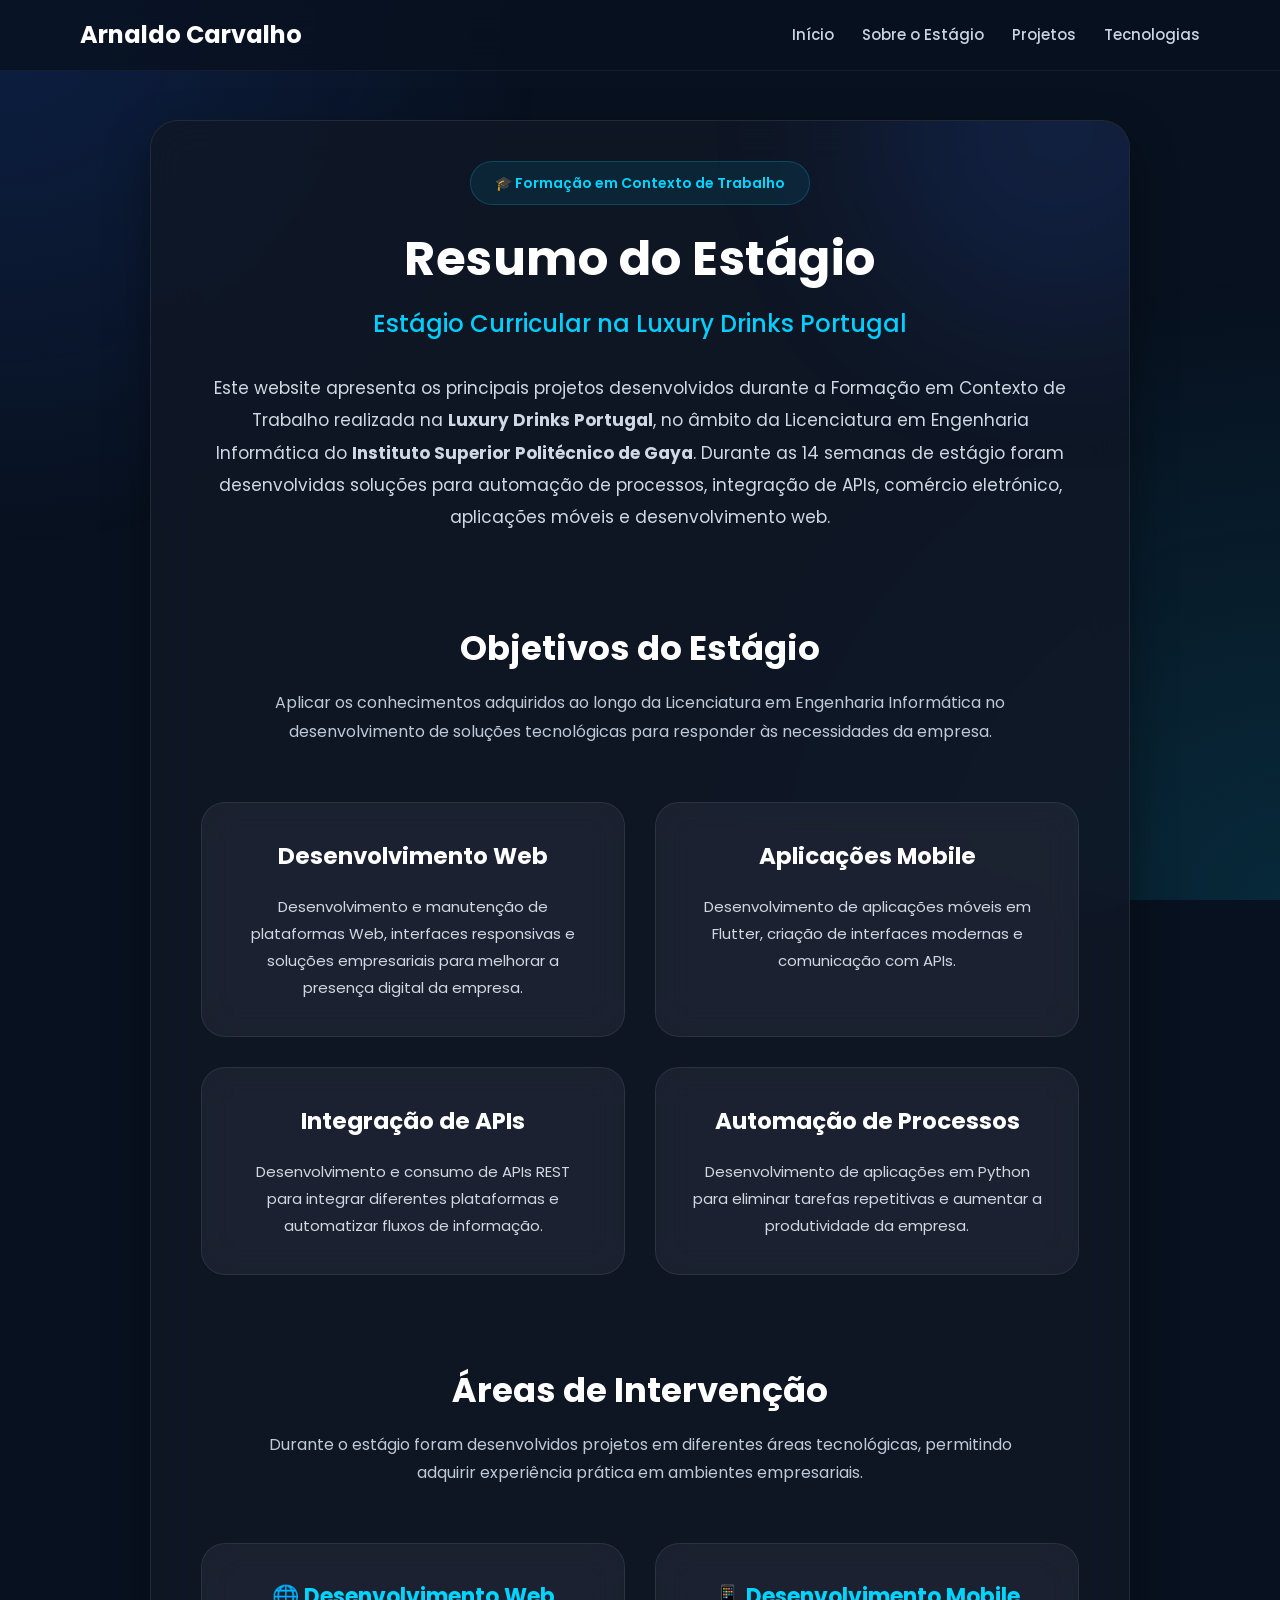
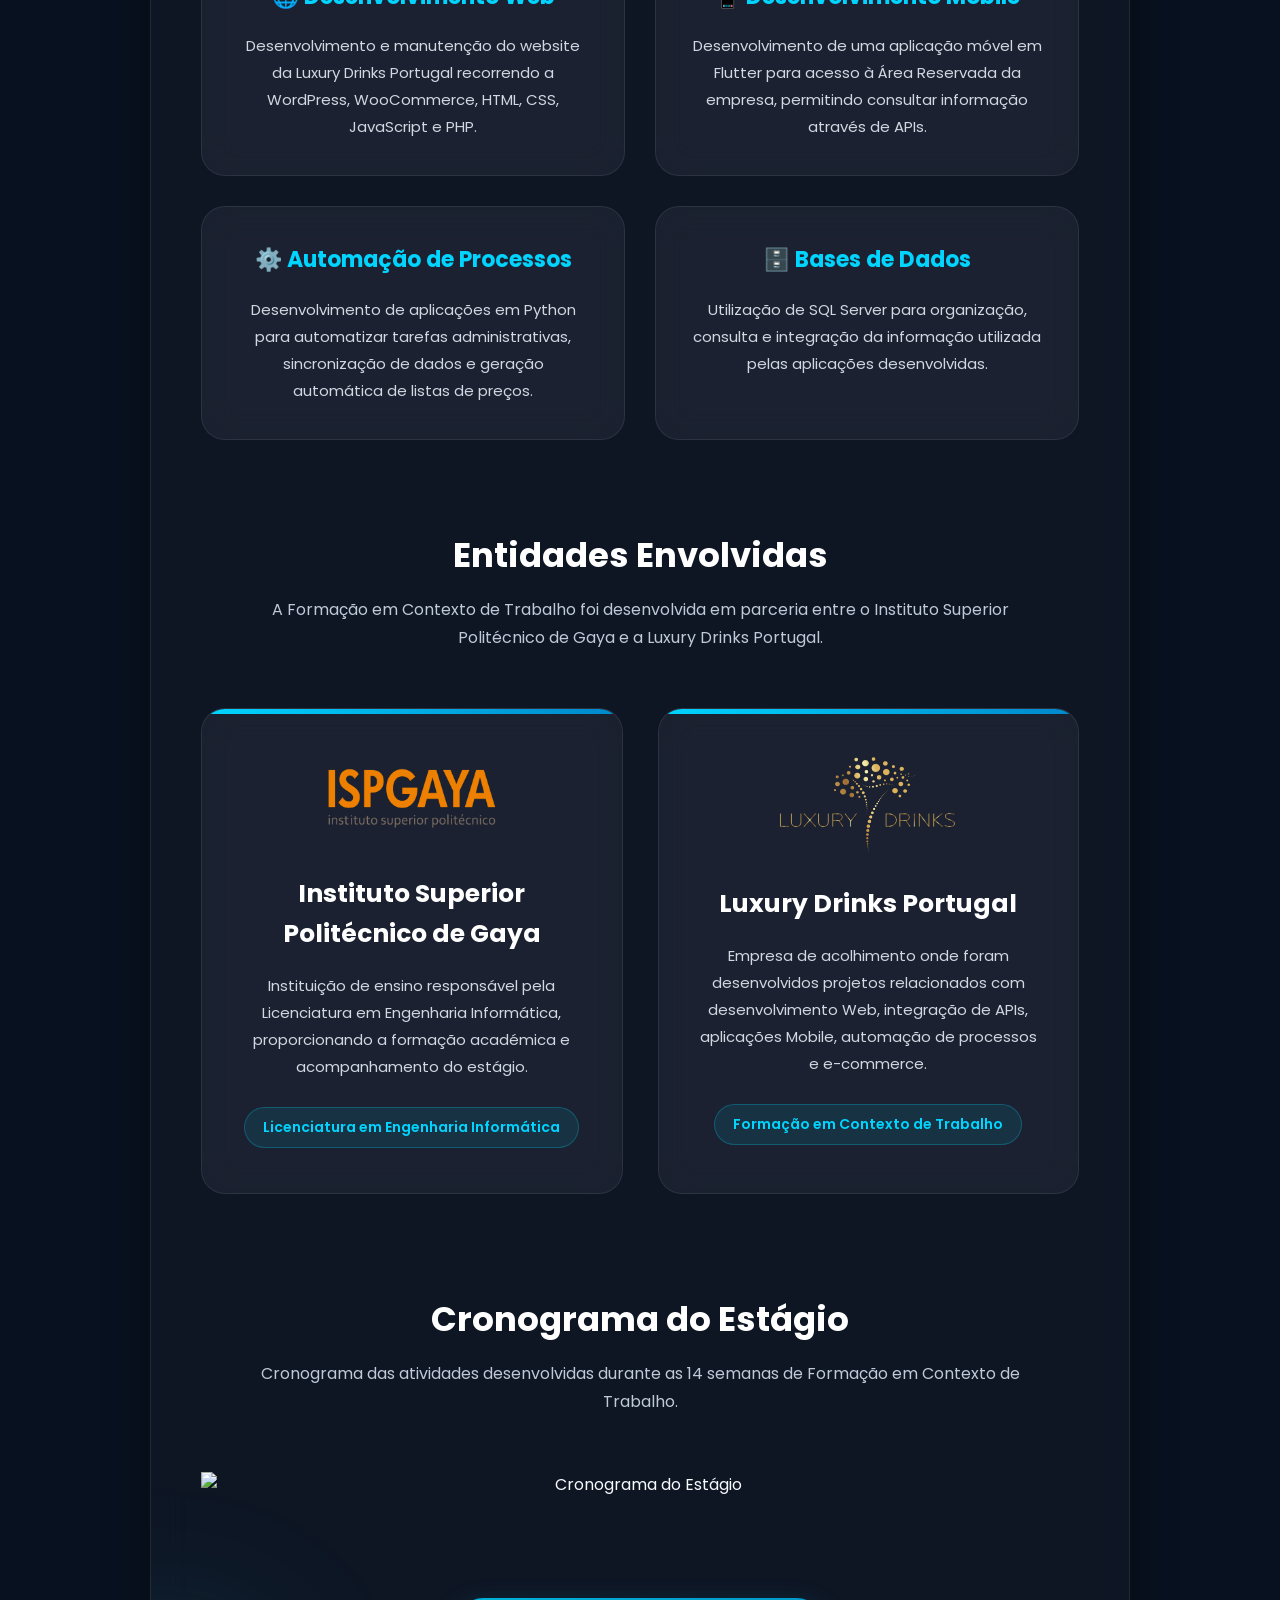
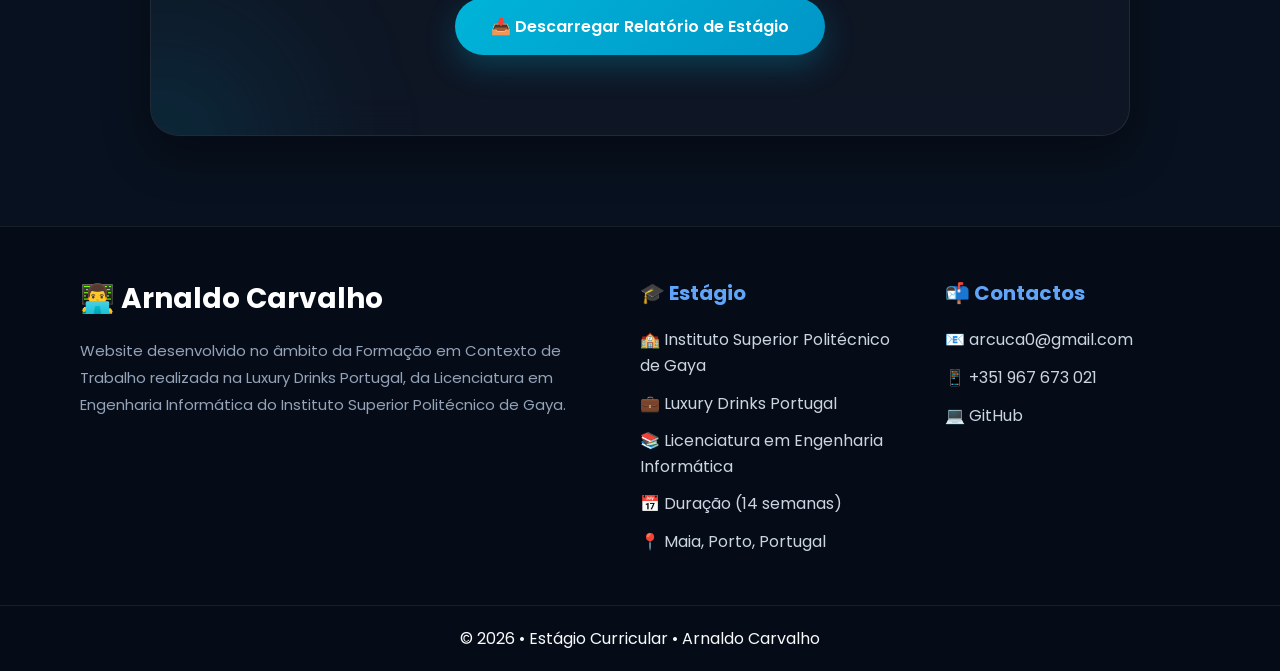
==== about.html @ c91c0b7c "Initial commit" ====
<!DOCTYPE html>
<html lang="pt-PT">
<head>
    <meta charset="UTF-8">
    <meta name="viewport" content="width=device-width, initial-scale=1.0">
    <title>Sobre o Estágio | Arnaldo Carvalho</title>
    <link rel="stylesheet" href="css/style.css">
    <link rel="stylesheet" href="css/about.css">
    <link rel="preconnect" href="https://fonts.googleapis.com">
    <link rel="preconnect" href="https://fonts.gstatic.com" crossorigin>
    <link href="https://fonts.googleapis.com/css2?family=Poppins:wght@300;400;500;600;700;800&display=swap"rel="stylesheet">
</head>

<body>

    <!--================ HEADER ================-->

    <header>
        <nav>
            <div class="logo">
                <h2>Arnaldo Carvalho</h2>
            </div>
            <ul>
                <li><a href="index.html">Início</a></li>
                <li><a href="about.html">Sobre o Estágio</a></li>
                <li><a href="projects.html">Projetos</a></li>
                <li><a href="technologias.html">Tecnologias</a></li>
            </ul>
        </nav>
    </header>

    <!--================ ABOUT ================-->

    <main class="hero">
        <div class="hero-card">

            <!-- HERO -->

            <section class="about-hero">
                <span class="about-tag"> 🎓 Formação em Contexto de Trabalho</span>
                <h1>Resumo do Estágio</h1>
                <h2>Estágio Curricular na Luxury Drinks Portugal</h2>
                <p class="about-description">
                    Este website apresenta os principais projetos desenvolvidos durante a
                    Formação em Contexto de Trabalho realizada na
                    <strong>Luxury Drinks Portugal</strong>,
                    no âmbito da Licenciatura em Engenharia Informática do
                    <strong>Instituto Superior Politécnico de Gaya</strong>.
                    Durante as 14 semanas de estágio foram desenvolvidas soluções para
                    automação de processos, integração de APIs,
                    comércio eletrónico, aplicações móveis
                    e desenvolvimento web.
                </p>
            </section>
            
            <!--================ OBJETIVOS ================-->

            <section class="about-section">
                <div class="section-title">
                    <h2>Objetivos do Estágio</h2>
                    <p>
                        Aplicar os conhecimentos adquiridos ao longo da Licenciatura
                        em Engenharia Informática no desenvolvimento de soluções
                        tecnológicas para responder às necessidades da empresa.
                    </p>
                </div>
                <div class="objectives-grid">
                    <div class="objective-card card">
                        <h3>Desenvolvimento Web</h3>
                        <p>
                            Desenvolvimento e manutenção de plataformas Web,
                            interfaces responsivas e soluções empresariais para
                            melhorar a presença digital da empresa.
                        </p>
                    </div>
                    <div class="objective-card card">
                        <h3>Aplicações Mobile</h3>
                        <p>
                            Desenvolvimento de aplicações móveis em Flutter,
                            criação de interfaces modernas e comunicação com APIs.
                        </p>
                    </div>
                    <div class="objective-card card">
                        <h3>Integração de APIs</h3>
                        <p>
                            Desenvolvimento e consumo de APIs REST para integrar
                            diferentes plataformas e automatizar fluxos de informação.
                        </p>
                    </div>
                    <div class="objective-card card">
                        <h3>Automação de Processos</h3>
                        <p>
                            Desenvolvimento de aplicações em Python para eliminar
                            tarefas repetitivas e aumentar a produtividade da empresa.
                        </p>
                    </div>
                </div>
            </section>

            <!--================ ÁREAS DESENVOLVIDAS ================-->

            <section class="about-section">
                <div class="section-title">
                    <h2>Áreas de Intervenção</h2>
                    <p>
                        Durante o estágio foram desenvolvidos projetos em diferentes
                        áreas tecnológicas, permitindo adquirir experiência prática
                        em ambientes empresariais.
                    </p>
                </div>
                <div class="areas-grid">
                    <div class="area-card card">
                        <h3>🌐 Desenvolvimento Web</h3>
                        <p>
                            Desenvolvimento e manutenção do website da
                            Luxury Drinks Portugal recorrendo a WordPress,
                            WooCommerce, HTML, CSS, JavaScript e PHP.
                        </p>
                    </div>
                    <div class="area-card card">
                        <h3>📱 Desenvolvimento Mobile</h3>
                        <p>
                            Desenvolvimento de uma aplicação móvel em Flutter
                            para acesso à Área Reservada da empresa,
                            permitindo consultar informação através de APIs.
                        </p>
                    </div>
                    <div class="area-card card">
                        <h3>⚙️ Automação de Processos</h3>
                        <p>
                            Desenvolvimento de aplicações em Python para
                            automatizar tarefas administrativas,
                            sincronização de dados e geração automática
                            de listas de preços.
                        </p>
                    </div>
                    <div class="area-card card">
                        <h3>🗄️ Bases de Dados</h3>
                        <p>
                            Utilização de SQL Server para organização,
                            consulta e integração da informação utilizada
                            pelas aplicações desenvolvidas.
                        </p>
                    </div>
                </div>
            </section>

            <!--================ EMPRESAS ================-->

            <section class="about-section">
                <div class="section-title">
                    <h2>Entidades Envolvidas</h2>
                    <p>
                        A Formação em Contexto de Trabalho foi desenvolvida em
                        parceria entre o Instituto Superior Politécnico de Gaya
                        e a Luxury Drinks Portugal.
                    </p>
                </div>
                <div class="companies-grid">

                    <!-- ISPGAYA -->

                    <div class="company-card card">
                        <a href="https://www.ispgaya.pt/" target="_blank">
                            <img src="assets/ispgaya.png"alt="ISPGAYA">
                            <h3>Instituto Superior Politécnico de Gaya</h3>
                            <p>
                                Instituição de ensino responsável pela
                                Licenciatura em Engenharia Informática,
                                proporcionando a formação académica e
                                acompanhamento do estágio.
                            </p>
                            <span>Licenciatura em Engenharia Informática</span>
                        </a>
                    </div>

                    <!-- LUXURY DRINKS -->

                    <div class="company-card luxury card">
                        <a href="https://www.luxury-drinks.com/" target="_blank">
                            <img src="assets/luxurydrinks.png" alt="Luxury Drinks">
                            <h3>Luxury Drinks Portugal</h3>
                            <p>
                                Empresa de acolhimento onde foram desenvolvidos
                                projetos relacionados com desenvolvimento Web,
                                integração de APIs, aplicações Mobile,
                                automação de processos e e-commerce.
                            </p>
                            <span> Formação em Contexto de Trabalho </span>
                        </a>
                    </div>
                </div>
            </section>

            <!--================ CRONOGRAMA ================-->

            <section class="about-section schedule-section">
                <div class="section-title">
                    <h2>Cronograma do Estágio</h2>
                    <p>
                        Cronograma das atividades desenvolvidas durante as
                        14 semanas de Formação em Contexto de Trabalho.
                    </p>
                </div>
                <div class="schedule-image">
                    <img src="assets/images/cronograma.png"alt="Cronograma do Estágio">
                </div>
            </section>

            <!--================ RELATÓRIO ================-->

            <section class="about-section download-section">
                <div class="">
                    <a href="assets/docs/Relatorio_Estagio_Arnaldo_Carvalho.pdf" download class="download-btn"> 📥 Descarregar Relatório de Estágio</a>
                </div>
            </section>
        </div>
    </main>

    <!--================ FOOTER ================-->

    <footer>
        <div class="footer-container">
            <div class="footer-main">
                <h2>👨‍💻 Arnaldo Carvalho</h2>
                <p>
                    Website desenvolvido no âmbito da Formação em Contexto de Trabalho
                    realizada na Luxury Drinks Portugal, da
                    Licenciatura em Engenharia Informática 
                    do Instituto Superior Politécnico de Gaya.
                </p>
            </div>

            <div class="footer-section">
                <h3>🎓 Estágio</h3>
                <ul>
                    <li>🏫 Instituto Superior Politécnico de Gaya</li>
                    <li>💼 Luxury Drinks Portugal</li>
                    <li>📚 Licenciatura em Engenharia Informática</li>
                    <li>📅 Duração (14 semanas)</li>
                    <li>📍 Maia, Porto, Portugal</li>
                </ul>
            </div>

            <div class="footer-section">
                <h3>📬 Contactos</h3>
                <ul>
                    <li>
                        <a href="mailto:arcuca0@gmail.com">
                            📧 arcuca0@gmail.com
                        </a>
                    </li>
                    <li>
                        <a href="tel:+351967673021">
                            📱 +351 967 673 021
                        </a>
                    </li>
                    <li>                        
                        <a href="https://github.com/ArnaldoCarvalho" target="_blank">
                            💻 GitHub
                        </a>
                    </li>
                </ul>
            </div>

        </div>

        <div class="footer-bottom">
            © 2026 • Estágio Curricular • Arnaldo Carvalho
        </div>

    </footer>

</body>

</html>
---- css/style.css ----
/*============= GOOGLE FONT =============*/

@import url('https://fonts.googleapis.com/css2?family=Poppins:wght@300;400;500;600;700;800&display=swap');

/*============= RESET =============*/

* {
    margin: 0;
    padding: 0;
    box-sizing: border-box;
}

html {
    scroll-behavior: smooth;
}

body {
    font-family: 'Poppins', sans-serif;
    background: #08111F;
    color: #F8FAFC;
    overflow-x: hidden;
    line-height: 1.6;
}

img {
    display: block;
    max-width: 100%;
}

a {
    text-decoration: none;
    color: inherit;
}

ul {
    list-style: none;
}

/*============= VARIÁVEIS =============*/

:root {
    --primary: #2563EB;
    --primary-light: #3B82F6;
    --background: #08111F;
    --secondary: #111827;
    --text: #F8FAFC;
    --text-light: #CBD5E1;
    --text-gray: #94A3B8;
    --border: rgba(255, 255, 255, .08);
    --shadow: 0 18px 45px rgba(0, 0, 0, .35);
    --radius: 22px;
    --transition: .35s;
}

/*============= SCROLLBAR =============*/

::-webkit-scrollbar {
    width: 10px;
}

::-webkit-scrollbar-track {
    background: #08111F;
}

::-webkit-scrollbar-thumb {
    background: #2563EB;
    border-radius: 20px;
}

::-webkit-scrollbar-thumb:hover {
    background: #3B82F6;
}

/*============= BACKGROUND EFFECT =============*/

body::before {
    content: "";
    position: fixed;
    inset: 0;
    z-index: -1;
    background:
        radial-gradient(circle at top left,
            rgba(37, 99, 235, .18),
            transparent 35%),
        radial-gradient(circle at bottom right,
            rgba(6, 182, 212, .15),
            transparent 40%);
}

/*============= NAVBAR =============*/

header {
    position: fixed;
    top: 0;
    left: 0;
    width: 100%;
    z-index: 999;
    backdrop-filter: blur(18px);
    background: rgba(8, 17, 31, .78);
    border-bottom: 1px solid rgba(255, 255, 255, .05);
}

nav {
    max-width: 1200px;
    margin: auto;
    padding: 16px 40px;
    display: flex;
    justify-content: space-between;
    align-items: center;
}

.logo h2 {
    font-size: 24px;
    color: white;
    font-weight: 700;
}

nav ul {
    display: flex;
    gap: 28px;
}

nav ul li a {
    position: relative;
    color: #CBD5E1;
    font-size: 15px;
    font-weight: 500;
    transition: var(--transition);
}

nav ul li a:hover {
    color: white;
}

nav ul li a::after {
    content: "";
    position: absolute;
    left: 0;
    bottom: -7px;
    width: 0;
    height: 2px;
    background: #3B82F6;
    transition: var(--transition);
}

nav ul li a:hover::after {
    width: 100%;
}

/*============= HERO =============*/

.hero {
    min-height: 100vh;
    display: flex;
    justify-content: center;
    align-items: center;
    padding: 120px 20px 30px;
}

.hero-card {
    width: 100%;
    max-width: 980px;
    background: rgba(17, 24, 39, .82);
    backdrop-filter: blur(20px);
    border: 1px solid rgba(255, 255, 255, .08);
    border-radius: 28px;
    padding: 40px 50px;
    text-align: center;
    position: relative;
    overflow: hidden;
    box-shadow: var(--shadow);
}

/*============= BACKGROUND EFFECTS =============*/

.hero-card::before {
    content: "";
    position: absolute;
    width: 380px;
    height: 380px;
    background: rgba(37, 99, 235, .14);
    border-radius: 50%;
    top: -180px;
    right: -120px;
    filter: blur(80px);
}

.hero-card::after {
    content: "";
    position: absolute;
    width: 260px;
    height: 260px;
    background: rgba(6, 182, 212, .12);
    border-radius: 50%;
    bottom: -140px;
    left: -120px;
    filter: blur(70px);
}

.hero-card>* {
    position: relative;
    z-index: 2;
}

/*============= HERO TAG =============*/

.hero-tag {
    display: inline-block;
    padding: 9px 18px;
    background: rgba(37, 99, 235, .15);
    border: 1px solid rgba(37, 99, 235, .35);
    border-radius: 50px;
    color: #60A5FA;
    font-size: 13px;
    font-weight: 600;
    margin-bottom: 20px;
}

/*============= TITLES =============*/

.hero-card h1 {
    font-size: 44px;
    font-weight: 800;
    color: #FFF;
    margin-bottom: 8px;
    line-height: 1.2;
}

.hero-card h2 {
    font-size: 21px;
    font-weight: 400;
    color: var(--text-light);
    line-height: 1.5;
    margin-bottom: 25px;
}

/*============= DESCRIPTION =============*/

.hero-description {
    max-width: 680px;
    margin: auto;
    color: var(--text-gray);
    font-size: 15px;
    line-height: 1.8;
    margin-bottom: 35px;
}

/*============= INSTITUTION GRID =============*/

.institution-grid {
    display: grid;
    grid-template-columns: repeat(2, 1fr);
    gap: 22px;
    margin-bottom: 30px;
}

/*============= INSTITUTION CARD =============*/

.institution-card {
    display: block;
    text-decoration: none;
    color: white;
    background: rgba(255, 255, 255, .03);
    border: 1px solid rgba(255, 255, 255, .08);
    border-radius: 20px;
    padding: 25px;
    transition: all .35s ease;
    position: relative;
    overflow: hidden;
}

.institution-card::before {
    content: "";
    position: absolute;
    left: 0;
    top: 0;
    width: 100%;
    height: 4px;
    background: linear-gradient(90deg, #2563EB, #38BDF8);
    transform: scaleX(0);
    transform-origin: left;
    transition: .35s;
}

.institution-card:hover {
    transform: translateY(-6px);
    border-color: #2563EB;
    background: rgba(37, 99, 235, .08);
    box-shadow: 0 15px 35px rgba(0, 0, 0, .25);
}

.institution-card:hover::before {
    transform: scaleX(1);
}

/*============= LOGOS =============*/

.institution-card img {
    width: 105px;
    height: 65px;
    object-fit: contain;
    margin: auto;
    margin-bottom: 15px;
    transition: .35s;
}

.institution-card:hover img {
    transform: scale(1.08);
}


/*============= TEXT =============*/

.institution-card h3 {
    font-size: 20px;
    margin-bottom: 10px;
    color: white;
}

.institution-card p {
    color: #CBD5E1;
    font-size: 14px;
    line-height: 1.6;
    margin-bottom: 14px;
}

.institution-card span {
    display: inline-block;
    padding: 8px 14px;
    background: rgba(37, 99, 235, .15);
    border-radius: 30px;
    color: #60A5FA;
    font-size: 13px;
    font-weight: 600;
}

/*============= AUTHOR =============*/

.author {
    margin: 28px 0;
}

.author h3 {
    font-size: 22px;
    color: white;
    margin-bottom: 6px;
}

.author p {
    color: #94A3B8;
    font-size: 14px;
}

/*============= BUTTONS =============*/

.buttons {
    display: flex;
    justify-content: center;
    align-items: center;
    gap: 18px;
    margin-top: 10px;
}

.btn {
    display: inline-flex;
    align-items: center;
    justify-content: center;
    padding: 14px 32px;
    background: linear-gradient(135deg, #2563EB, #3B82F6);
    border-radius: 50px;
    color: white;
    font-size: 15px;
    font-weight: 600;
    transition: .35s;
    box-shadow: 0 12px 30px rgba(37, 99, 235, .30);
}

.btn:hover {
    transform: translateY(-3px);
    box-shadow: 0 18px 40px rgba(37, 99, 235, .45);
}

/*============= FOOTER =============*/

footer{
    margin-top:60px;
    background:#050C17;
    border-top:1px solid rgba(255,255,255,.08);
}

/*============= FOOTER CONTAINER =============*/

.footer-container{
    max-width:1200px;
    margin:auto;
    padding:50px 40px;
    display:grid;
    grid-template-columns:2fr 1fr 1fr;
    gap:50px;
}

/*============= FOOTER MAIN =============*/

.footer-main h2{
    color:white;
    font-size:28px;
    margin-bottom:15px;
}

.footer-main p{
    color:#94A3B8;
    line-height:1.8;
    font-size:15px;
    margin-bottom:5px;
}

/*============= FOOTER SECTIONS =============*/

.footer-section h3{
    color:#60A5FA;
    font-size:20px;
    margin-bottom:18px;
}

.footer-section ul{
    display:flex;
    flex-direction:column;
    gap:12px;
}

.footer-section li{
    color:#CBD5E1;
    transition:.3s;
}

.footer-section li:hover{
    color:white;
    transform:translateX(5px);
}

.footer-section a{
    color:#CBD5E1;
    transition:.3s;
}

.footer-section a:hover{
    color:#60A5FA;
}

/*============= FOOTER BOTTOM =============*/

.footer-bottom{
    border-top:1px solid rgba(255,255,255,.08);
    text-align:center;
    padding:20px;
}

.footer-bottom p{
    color:#64748B;
    font-size:14px;
    letter-spacing:.4px;
}

/*============= ANIMAÇÕES =============*/

@keyframes fadeUp{

    from{

        opacity:0;
        transform:translateY(35px);

    }

    to{

        opacity:1;
        transform:translateY(0);

    }

}

@keyframes fadeIn{

    from{

        opacity:0;

    }

    to{

        opacity:1;

    }

}

@keyframes float{

    0%{

        transform:translateY(0);

    }

    50%{

        transform:translateY(-8px);

    }

    100%{

        transform:translateY(0);

    }

}

@keyframes glow{

    0%{

        box-shadow:0 0 0 rgba(37,99,235,.25);

    }

    50%{

        box-shadow:0 0 25px rgba(37,99,235,.25);

    }

    100%{

        box-shadow:0 0 0 rgba(37,99,235,.25);

    }

}

/*============= HERO ANIMATION =============*/

.hero-card{
    animation:fadeUp .8s ease;
}

/*============= INSTITUTION CARDS =============*/

.institution-card{
    animation:fadeUp 1s ease;
}

.institution-card img{
    animation:float 6s ease-in-out infinite;
}

/*============= BUTTONS =============*/

.btn{
    animation:fadeIn 1.2s ease;
}

.btn:hover{
    animation:glow 2s infinite;
}

/*============= LINKS =============*/

a{
    transition:.3s;
}

/*============= HERO TITLE =============*/

.hero-card h1{
    letter-spacing:.5px;
}

.hero-card h2{
    font-weight:400;
}

/*============= HOVER EFFECTS =============*/

.hero-card{
    transition:.35s;
}

.hero-card:hover{
    transform:translateY(-3px);
}

.institution-card{
    cursor:pointer;
}

.logo{
    transition:.35s;
}

.logo:hover{
    transform:scale(1.03);
}

/*============= SELECTION =============*/

::selection{
    background:#2563EB;
    color:white;
}

/*============= FOCUS =============*/

button:focus,
a:focus{
    outline:none;
}

/*============= RESPONSIVE =============*/

/* ---------- Tablets ---------- */
@media (max-width: 1100px){
    .footer-container{
        grid-template-columns:2fr 1fr 1fr;
        gap:13px;
    }
}

@media (max-width: 900px){
    nav{
        padding:15px 25px;
    }

    nav ul{
        gap:18px;
    }

    .hero{
        padding:90px 20px 30px;
    }

    .hero-card{
        max-width:90%;
        padding:35px;
    }

    .hero-card h1{
        font-size:38px;
    }

    .hero-card h2{
        font-size:19px;
    }

    .institution-grid{
        grid-template-columns:1fr;
    }

    .footer-container{
        grid-template-columns:1fr;
        text-align:center;
        gap:35px;
    }
}

/* ---------- Mobile ---------- */

@media (max-width:700px){
    header{
        position:relative;
    }
    nav{
        flex-direction:column;
        gap:18px;
    }

    nav ul{
        flex-wrap:wrap;
        justify-content:center;
        gap:16px;
    }

    .hero{
        padding:40px 15px;
        min-height:auto;
    }

    .hero-card{
        padding:30px 20px;
    }

    .hero-tag{
        font-size:12px;
    }

    .hero-card h1{
        font-size:30px;
    }

    .hero-card h2{
        font-size:17px;
    }

    .hero-description{
        font-size:14px;
    }

    .institution-card{
        padding:22px;
    }

    .institution-card img{
        width:90px;
        height:60px;
    }

    .luxury-logo{
        width:150px !important;
        height:auto !important;
    }

    .buttons{
        flex-direction:column;
    }

    .btn{
        width:100%;
    }
}

/* ---------- Mobile Pequeno ---------- */

@media (max-width:480px){
    .logo h2{
        font-size:20px;
    }

    nav ul{
        font-size:14px;
    }

    .hero-card{
        border-radius:20px;        
    }

    .hero-card h1{
        font-size:26px;
    }

    .hero-card h2{
        font-size:15px;
    }

    .institution-card h3{
        font-size:18px;
    }

    .institution-card p{
        font-size:13px;
    }

    .footer-main h2{
        font-size:24px;
    }

    .footer-main p{
        font-size:14px;
    }

    .footer-section h3{
        font-size:18px;
    }

    .footer-bottom p{
        font-size:13px;
    }

}
---- css/about.css ----
/*==================================================
                    ABOUT PAGE
==================================================*/

.about-page{

    min-height:100vh;

    padding:120px 20px 80px;

    background:
    radial-gradient(circle at top,
    rgba(0,180,216,.08),
    transparent 35%),
    linear-gradient(
    180deg,
    #07111f 0%,
    #0d1726 100%);

}



.about-container{

    width:100%;

    max-width:1200px;

    margin:auto;

}





/*==================================================
                    HERO
==================================================*/

.about-hero{

    text-align:center;

    margin-bottom:80px;

}



.about-tag{

    display:inline-block;

    padding:10px 24px;

    background:rgba(0,180,216,.10);

    border:1px solid rgba(0,180,216,.25);

    border-radius:40px;

    color:#00d4ff;

    font-size:14px;

    font-weight:600;

    margin-bottom:25px;

}



.about-hero h1{

    color:#ffffff;

    font-size:48px;

    font-weight:700;

    margin-bottom:18px;

}



.about-hero h2{

    color:#00cfff;

    font-size:24px;

    font-weight:500;

    margin-bottom:30px;

    line-height:1.5;

}



.about-description{

    max-width:900px;

    margin:auto;

    color:#cfd8e3;

    font-size:17px;

    line-height:1.9;

}





/*==================================================
                SECÇÕES
==================================================*/

.about-section{

    margin-top:90px;

}



.section-title{

    text-align:center;

    margin-bottom:55px;

}



.section-title span{

    font-size:34px;

    display:block;

    margin-bottom:12px;

}



.section-title h2{

    color:#ffffff;

    font-size:34px;

    font-weight:700;

    margin-bottom:15px;

}



.section-title p{

    max-width:760px;

    margin:auto;

    color:#bfc9d8;

    font-size:16px;

    line-height:1.8;

}





/*==================================================
                CARD BASE
==================================================*/

.card{

    background:rgba(255,255,255,.05);

    backdrop-filter:blur(18px);

    border:1px solid rgba(255,255,255,.08);

    border-radius:24px;

    transition:.35s ease;

}



.card:hover{

    transform:translateY(-8px);

    border-color:#00cfff;

    box-shadow:

    0 18px 40px rgba(0,180,216,.20);

}

/*==================================================
                ESTATÍSTICAS
==================================================*/

.about-stats{

    display:grid;

    grid-template-columns:repeat(4,1fr);

    gap:25px;

    margin-bottom:90px;

}



.stat-card{

    padding:35px 20px;

    text-align:center;

}



.stat-card h3{

    font-size:42px;

    color:#00d4ff;

    font-weight:700;

    margin-bottom:10px;

}



.stat-card p{

    color:#cfd8e3;

    font-size:15px;

}





/*==================================================
                OBJETIVOS
==================================================*/

.objectives-grid{

    display:grid;

    grid-template-columns:repeat(2,1fr);

    gap:30px;

}



.objective-card{

    padding:35px;

}



.objective-icon{

    width:65px;

    height:65px;

    border-radius:50%;

    display:flex;

    align-items:center;

    justify-content:center;

    background:rgba(0,212,255,.10);

    border:1px solid rgba(0,212,255,.25);

    font-size:30px;

    margin-bottom:25px;

}



.objective-card h3{

    color:#ffffff;

    font-size:23px;

    margin-bottom:18px;

}



.objective-card p{

    color:#cfd8e3;

    line-height:1.8;

    font-size:15px;

}





/*==================================================
            ÁREAS DE INTERVENÇÃO
==================================================*/

.areas-grid{

    display:grid;

    grid-template-columns:repeat(2,1fr);

    gap:30px;

}



.area-card{

    padding:35px;

}



.area-card h3{

    color:#00d4ff;

    font-size:22px;

    margin-bottom:18px;

}



.area-card p{

    color:#cfd8e3;

    line-height:1.8;

    font-size:15px;

}



.area-card ul{

    margin-top:20px;

    padding-left:20px;

}



.area-card li{

    color:#d9e2ec;

    margin-bottom:10px;

    line-height:1.6;

}

/*==================================================
            ENTIDADES ENVOLVIDAS
==================================================*/

.companies-grid{

    display:grid;

    grid-template-columns:repeat(2,1fr);

    gap:35px;

    margin-top:20px;

}



/*==================================================
                CARD EMPRESA
==================================================*/

.company-card{

    padding:45px 35px;

    text-align:center;

    position:relative;

    overflow:hidden;

}



.company-card::before{

    content:"";

    position:absolute;

    top:0;

    left:0;

    width:100%;

    height:5px;

    background:linear-gradient(
        90deg,
        #00d4ff,
        #0088cc
    );

}



.company-card:hover{

    transform:translateY(-10px);

}





/*==================================================
                    LOGOS
==================================================*/

.company-card img{

    width:170px;

    height:90px;

    object-fit:contain;

    margin:0 auto 30px;

    transition:.35s;

}



/* Logo Luxury maior */

.company-card.luxury img{

    width:230px;

    height:100px;

}



.company-card:hover img{

    transform:scale(1.06);

}





/*==================================================
                TEXTO
==================================================*/

.company-card h3{

    color:#ffffff;

    font-size:25px;

    margin-bottom:18px;

}



.company-card p{

    color:#cfd8e3;

    line-height:1.8;

    font-size:15px;

    margin-bottom:22px;

}



.company-card span{

    display:inline-block;

    padding:8px 18px;

    border-radius:30px;

    background:rgba(0,212,255,.10);

    border:1px solid rgba(0,212,255,.25);

    color:#00d4ff;

    font-size:14px;

    font-weight:600;

    margin-top:5px;

}





/*==================================================
                BOTÃO
==================================================*/

.company-btn{

    display:inline-block;

    margin-top:30px;

    padding:14px 30px;

    border-radius:40px;

    background:#00b4d8;

    color:#ffffff;

    text-decoration:none;

    font-weight:600;

    transition:.35s;

}



.company-btn:hover{

    background:#00d4ff;

    transform:translateY(-3px);

    box-shadow:

    0 12px 30px rgba(0,212,255,.25);

}





/*==================================================
            DIVISOR
==================================================*/

.section-divider{

    width:120px;

    height:4px;

    margin:70px auto;

    border-radius:30px;

    background:linear-gradient(
        90deg,
        #00d4ff,
        #0088cc
    );

}
/*==================================================
                CRONOGRAMA
==================================================*/

.schedule-section{

    margin-top:100px;

}



.schedule-grid{

    display:grid;

    grid-template-columns:repeat(2,1fr);

    gap:35px;

}



/*==================================================
            CARD CRONOGRAMA
==================================================*/

.schedule-card{

    position:relative;

    padding:35px;

    overflow:hidden;

}



.schedule-card::before{

    content:"";

    position:absolute;

    left:0;

    top:0;

    width:6px;

    height:100%;

    background:linear-gradient(
        180deg,
        #00d4ff,
        #0088cc
    );

}



.schedule-card:hover{

    transform:translateY(-8px);

}





/*==================================================
            NÚMERO DA ETAPA
==================================================*/

.schedule-number{

    width:60px;

    height:60px;

    border-radius:50%;

    background:linear-gradient(
        135deg,
        #00d4ff,
        #0096c7
    );

    color:#ffffff;

    display:flex;

    justify-content:center;

    align-items:center;

    font-size:24px;

    font-weight:700;

    margin-bottom:22px;

}





/*==================================================
                TÍTULOS
==================================================*/

.schedule-card h3{

    color:#ffffff;

    font-size:24px;

    margin-bottom:10px;

}



.schedule-period{

    color:#00d4ff;

    font-size:15px;

    font-weight:600;

    margin-bottom:22px;

}





/*==================================================
                LISTA
==================================================*/

.schedule-card ul{

    list-style:none;

    padding:0;

    margin:0;

}



.schedule-card li{

    position:relative;

    padding:12px 0 12px 28px;

    color:#d7e2ec;

    line-height:1.6;

    border-bottom:1px solid rgba(255,255,255,.06);

}



.schedule-card li:last-child{

    border:none;

}



.schedule-card li::before{

    content:"✓";

    position:absolute;

    left:0;

    top:12px;

    color:#00d4ff;

    font-weight:700;

}





/*==================================================
            LINHA DECORATIVA
==================================================*/

.schedule-grid::after{

    content:"";

    grid-column:1/-1;

    width:160px;

    height:4px;

    margin:15px auto 0;

    border-radius:50px;

    background:linear-gradient(
        90deg,
        #00d4ff,
        #0088cc
    );

}

/*==================================================
                DOWNLOAD
==================================================*/

.download-section{

    margin-top:100px;

    margin-bottom:40px;

}



.download-card{

    padding:60px 50px;

    text-align:center;

    position:relative;

    overflow:hidden;

}



.download-card::before{

    content:"";

    position:absolute;

    top:0;

    left:0;

    width:100%;

    height:5px;

    background:linear-gradient(
        90deg,
        #00d4ff,
        #0088cc
    );

}



.download-card h2{

    color:#ffffff;

    font-size:34px;

    margin-bottom:20px;

}



.download-card p{

    max-width:760px;

    margin:0 auto 35px;

    color:#cfd8e3;

    line-height:1.9;

    font-size:16px;

}





/*==================================================
            BOTÃO DOWNLOAD
==================================================*/

.download-btn{

    display:inline-flex;

    align-items:center;

    justify-content:center;

    gap:12px;

    padding:16px 36px;

    border-radius:50px;

    background:linear-gradient(
        135deg,
        #00b4d8,
        #0096c7
    );

    color:#ffffff;

    text-decoration:none;

    font-size:16px;

    font-weight:600;

    transition:.35s;

    box-shadow:
    0 12px 30px rgba(0,180,216,.25);

}



.download-btn:hover{

    transform:translateY(-5px);

    background:linear-gradient(
        135deg,
        #00d4ff,
        #00b4d8
    );

    box-shadow:
    0 18px 40px rgba(0,212,255,.30);

}





/*==================================================
                ANIMAÇÕES
==================================================*/

.fade-up{

    animation:fadeUp .8s ease both;

}



@keyframes fadeUp{

    from{

        opacity:0;

        transform:translateY(40px);

    }

    to{

        opacity:1;

        transform:translateY(0);

    }

}





/*==================================================
                UTILITÁRIOS
==================================================*/

img{

    max-width:100%;

    display:block;

}



a{

    transition:.3s ease;

}



html{

    scroll-behavior:smooth;

}





/*==================================================
            SELEÇÃO DE TEXTO
==================================================*/

::selection{

    background:#00d4ff;

    color:#ffffff;

}





/*==================================================
                SCROLLBAR
==================================================*/

::-webkit-scrollbar{

    width:10px;

}



::-webkit-scrollbar-track{

    background:#08111f;

}



::-webkit-scrollbar-thumb{

    background:#00b4d8;

    border-radius:20px;

}



::-webkit-scrollbar-thumb:hover{

    background:#00d4ff;

}

/*==================================================
                RESPONSIVO
==================================================*/

@media(max-width:1100px){

    .about-container{

        max-width:95%;

    }

    .about-hero h1{

        font-size:42px;

    }

    .about-hero h2{

        font-size:22px;

    }

    .about-stats{

        grid-template-columns:repeat(2,1fr);

    }

    .objectives-grid{

        grid-template-columns:1fr;

    }

    .areas-grid{

        grid-template-columns:1fr;

    }

    .companies-grid{

        grid-template-columns:1fr;

    }

    .schedule-grid{

        grid-template-columns:1fr;

    }

}



@media(max-width:768px){

    .about-page{

        padding:100px 20px 60px;

    }

    .about-hero{

        margin-bottom:60px;

    }

    .about-tag{

        font-size:13px;

        padding:8px 18px;

    }

    .about-hero h1{

        font-size:34px;

        line-height:1.2;

    }

    .about-hero h2{

        font-size:20px;

    }

    .about-description{

        font-size:15px;

        line-height:1.8;

    }

    .section-title h2{

        font-size:28px;

    }

    .section-title p{

        font-size:15px;

    }

    .about-stats{

        gap:20px;

    }

    .stat-card{

        padding:28px 20px;

    }

    .stat-card h3{

        font-size:34px;

    }

    .objective-card,
    .area-card,
    .company-card,
    .schedule-card,
    .download-card{

        padding:28px;

    }

    .company-card img{

        width:150px;

    }

    .company-card.luxury img{

        width:200px;

    }

    .download-card h2{

        font-size:28px;

    }

}



@media(max-width:560px){

    .about-page{

        padding:90px 15px 50px;

    }

    .about-hero h1{

        font-size:30px;

    }

    .about-hero h2{

        font-size:18px;

    }

    .about-description{

        font-size:14px;

    }

    .about-stats{

        grid-template-columns:1fr;

    }

    .section-title h2{

        font-size:24px;

    }

    .section-title span{

        font-size:28px;

    }

    .company-card img{

        width:120px;

    }

    .company-card.luxury img{

        width:170px;

    }

    .schedule-number{

        width:50px;

        height:50px;

        font-size:20px;

    }

    .download-btn{

        width:100%;

    }

}



@media(max-width:400px){

    .about-hero h1{

        font-size:26px;

    }

    .about-hero h2{

        font-size:17px;

    }

    .stat-card h3{

        font-size:30px;

    }

    .objective-icon{

        width:55px;

        height:55px;

        font-size:24px;

    }

    .objective-card h3,
    .area-card h3,
    .company-card h3,
    .schedule-card h3{

        font-size:20px;

    }

    .download-card{

        padding:35px 22px;

    }

    .download-card h2{

        font-size:24px;

    }

    .download-btn{

        padding:14px 20px;

        font-size:15px;

    }

}
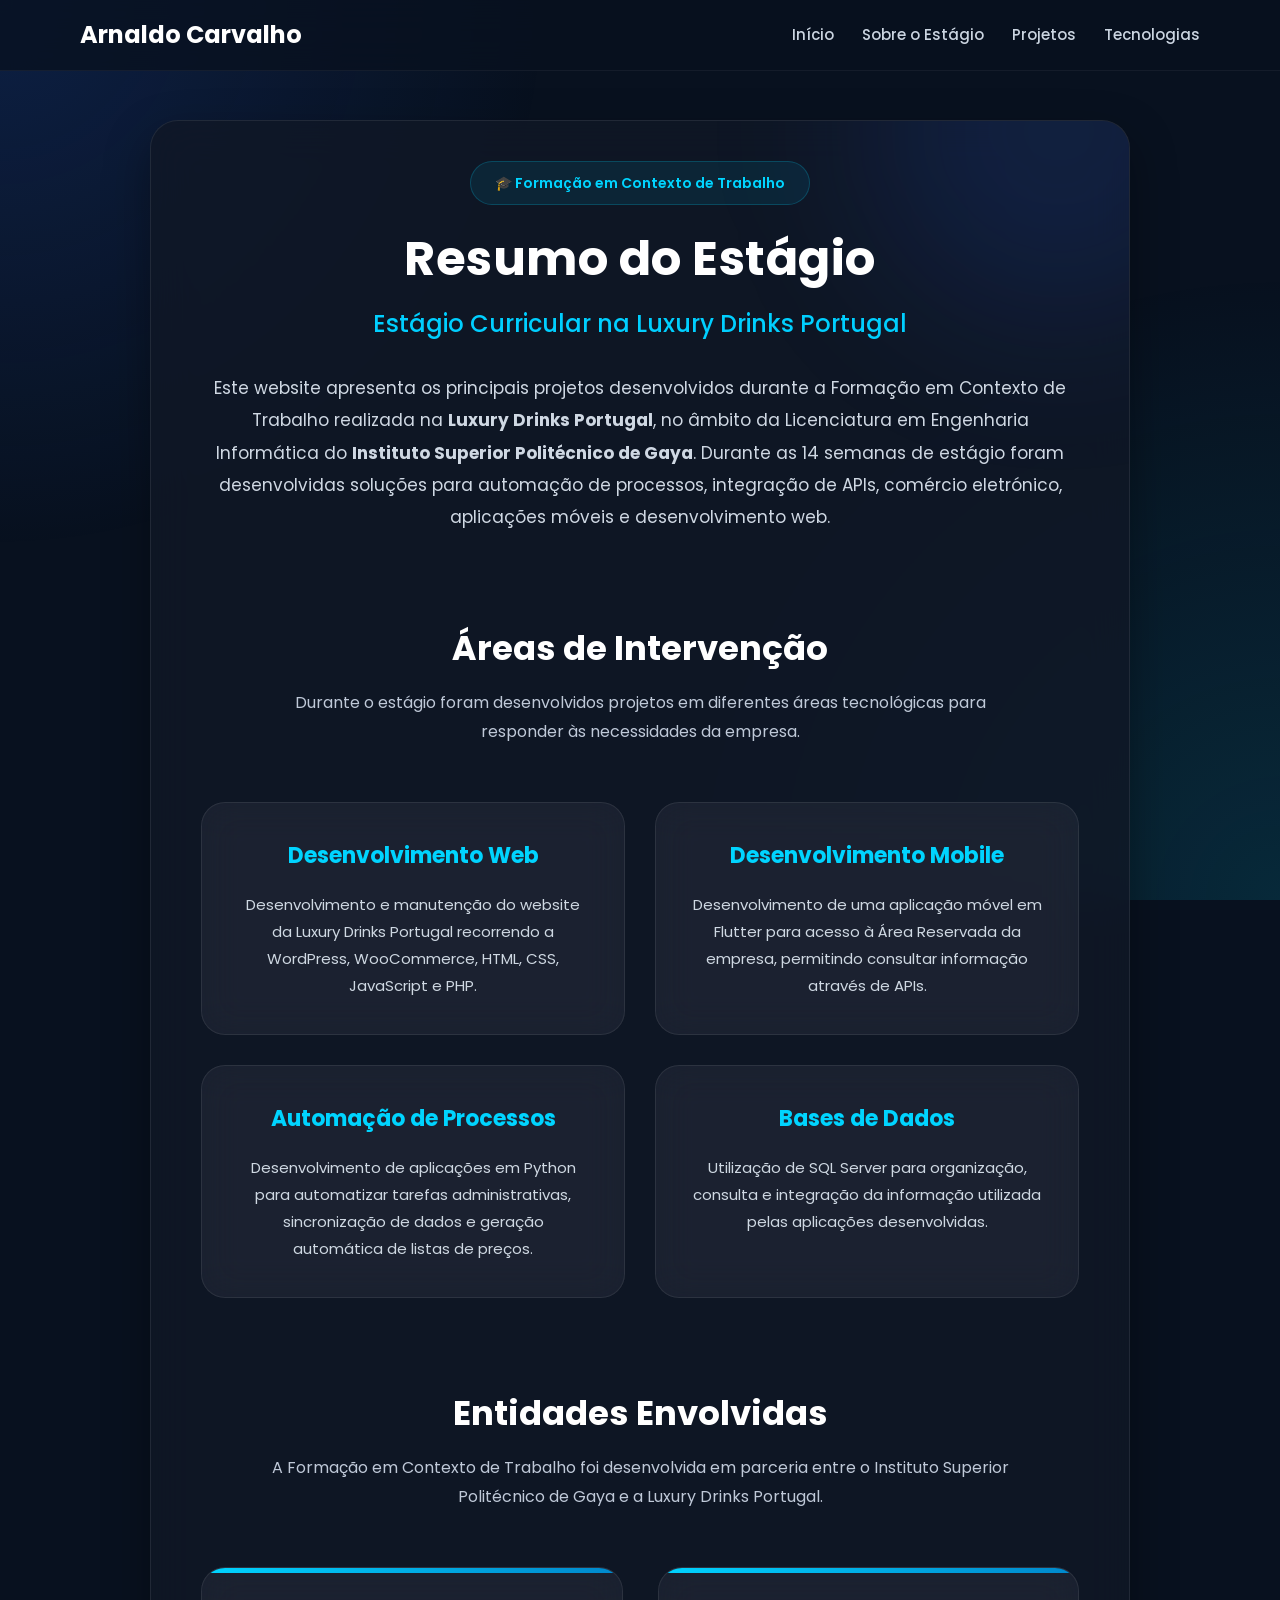
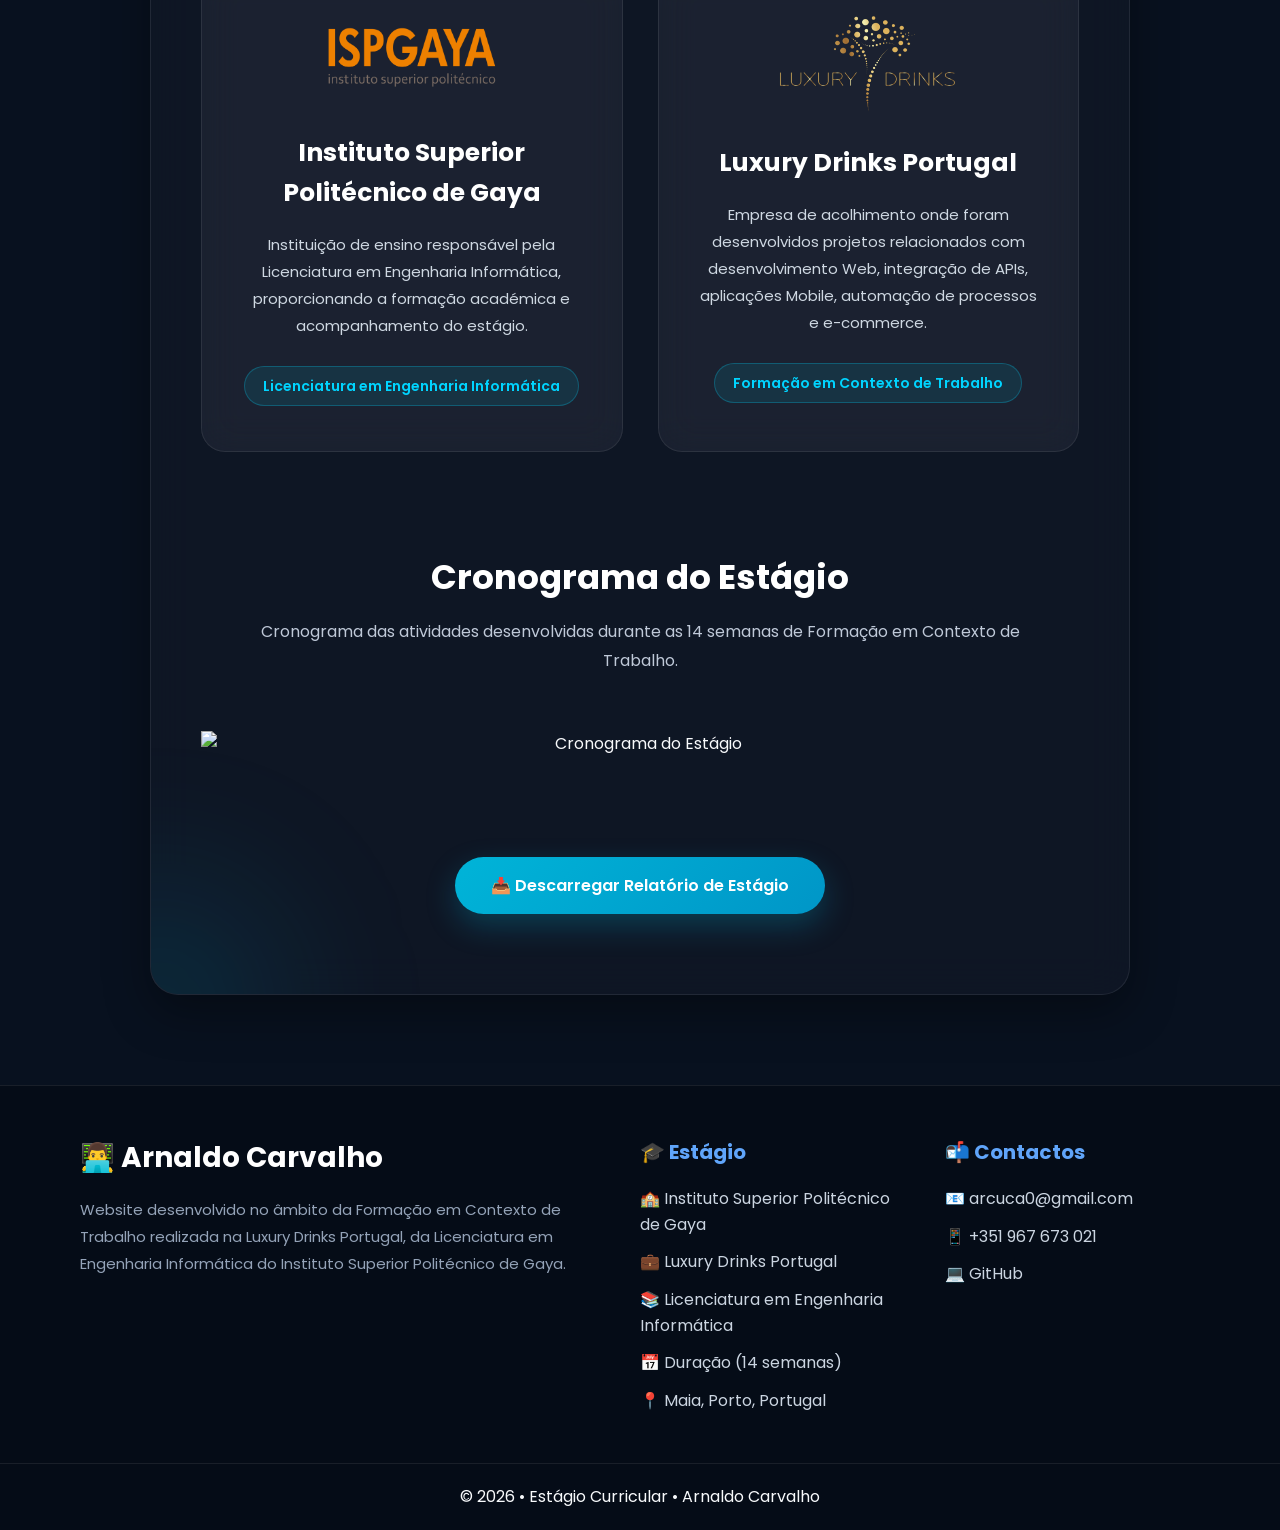
==== commit e0590508: "Update  Sitio Web" ====
--- a/about.html
+++ b/about.html
@@ -52,50 +52,6 @@
                     e desenvolvimento web.
                 </p>
             </section>
-            
-            <!--================ OBJETIVOS ================-->
-
-            <section class="about-section">
-                <div class="section-title">
-                    <h2>Objetivos do Estágio</h2>
-                    <p>
-                        Aplicar os conhecimentos adquiridos ao longo da Licenciatura
-                        em Engenharia Informática no desenvolvimento de soluções
-                        tecnológicas para responder às necessidades da empresa.
-                    </p>
-                </div>
-                <div class="objectives-grid">
-                    <div class="objective-card card">
-                        <h3>Desenvolvimento Web</h3>
-                        <p>
-                            Desenvolvimento e manutenção de plataformas Web,
-                            interfaces responsivas e soluções empresariais para
-                            melhorar a presença digital da empresa.
-                        </p>
-                    </div>
-                    <div class="objective-card card">
-                        <h3>Aplicações Mobile</h3>
-                        <p>
-                            Desenvolvimento de aplicações móveis em Flutter,
-                            criação de interfaces modernas e comunicação com APIs.
-                        </p>
-                    </div>
-                    <div class="objective-card card">
-                        <h3>Integração de APIs</h3>
-                        <p>
-                            Desenvolvimento e consumo de APIs REST para integrar
-                            diferentes plataformas e automatizar fluxos de informação.
-                        </p>
-                    </div>
-                    <div class="objective-card card">
-                        <h3>Automação de Processos</h3>
-                        <p>
-                            Desenvolvimento de aplicações em Python para eliminar
-                            tarefas repetitivas e aumentar a produtividade da empresa.
-                        </p>
-                    </div>
-                </div>
-            </section>
 
             <!--================ ÁREAS DESENVOLVIDAS ================-->
 
@@ -104,13 +60,12 @@
                     <h2>Áreas de Intervenção</h2>
                     <p>
                         Durante o estágio foram desenvolvidos projetos em diferentes
-                        áreas tecnológicas, permitindo adquirir experiência prática
-                        em ambientes empresariais.
+                        áreas tecnológicas para responder às necessidades da empresa.
                     </p>
                 </div>
                 <div class="areas-grid">
                     <div class="area-card card">
-                        <h3>🌐 Desenvolvimento Web</h3>
+                        <h3>Desenvolvimento Web</h3>
                         <p>
                             Desenvolvimento e manutenção do website da
                             Luxury Drinks Portugal recorrendo a WordPress,
@@ -118,7 +73,7 @@
                         </p>
                     </div>
                     <div class="area-card card">
-                        <h3>📱 Desenvolvimento Mobile</h3>
+                        <h3>Desenvolvimento Mobile</h3>
                         <p>
                             Desenvolvimento de uma aplicação móvel em Flutter
                             para acesso à Área Reservada da empresa,
@@ -126,7 +81,7 @@
                         </p>
                     </div>
                     <div class="area-card card">
-                        <h3>⚙️ Automação de Processos</h3>
+                        <h3>Automação de Processos</h3>
                         <p>
                             Desenvolvimento de aplicações em Python para
                             automatizar tarefas administrativas,
@@ -135,7 +90,7 @@
                         </p>
                     </div>
                     <div class="area-card card">
-                        <h3>🗄️ Bases de Dados</h3>
+                        <h3>Bases de Dados</h3>
                         <p>
                             Utilização de SQL Server para organização,
                             consulta e integração da informação utilizada
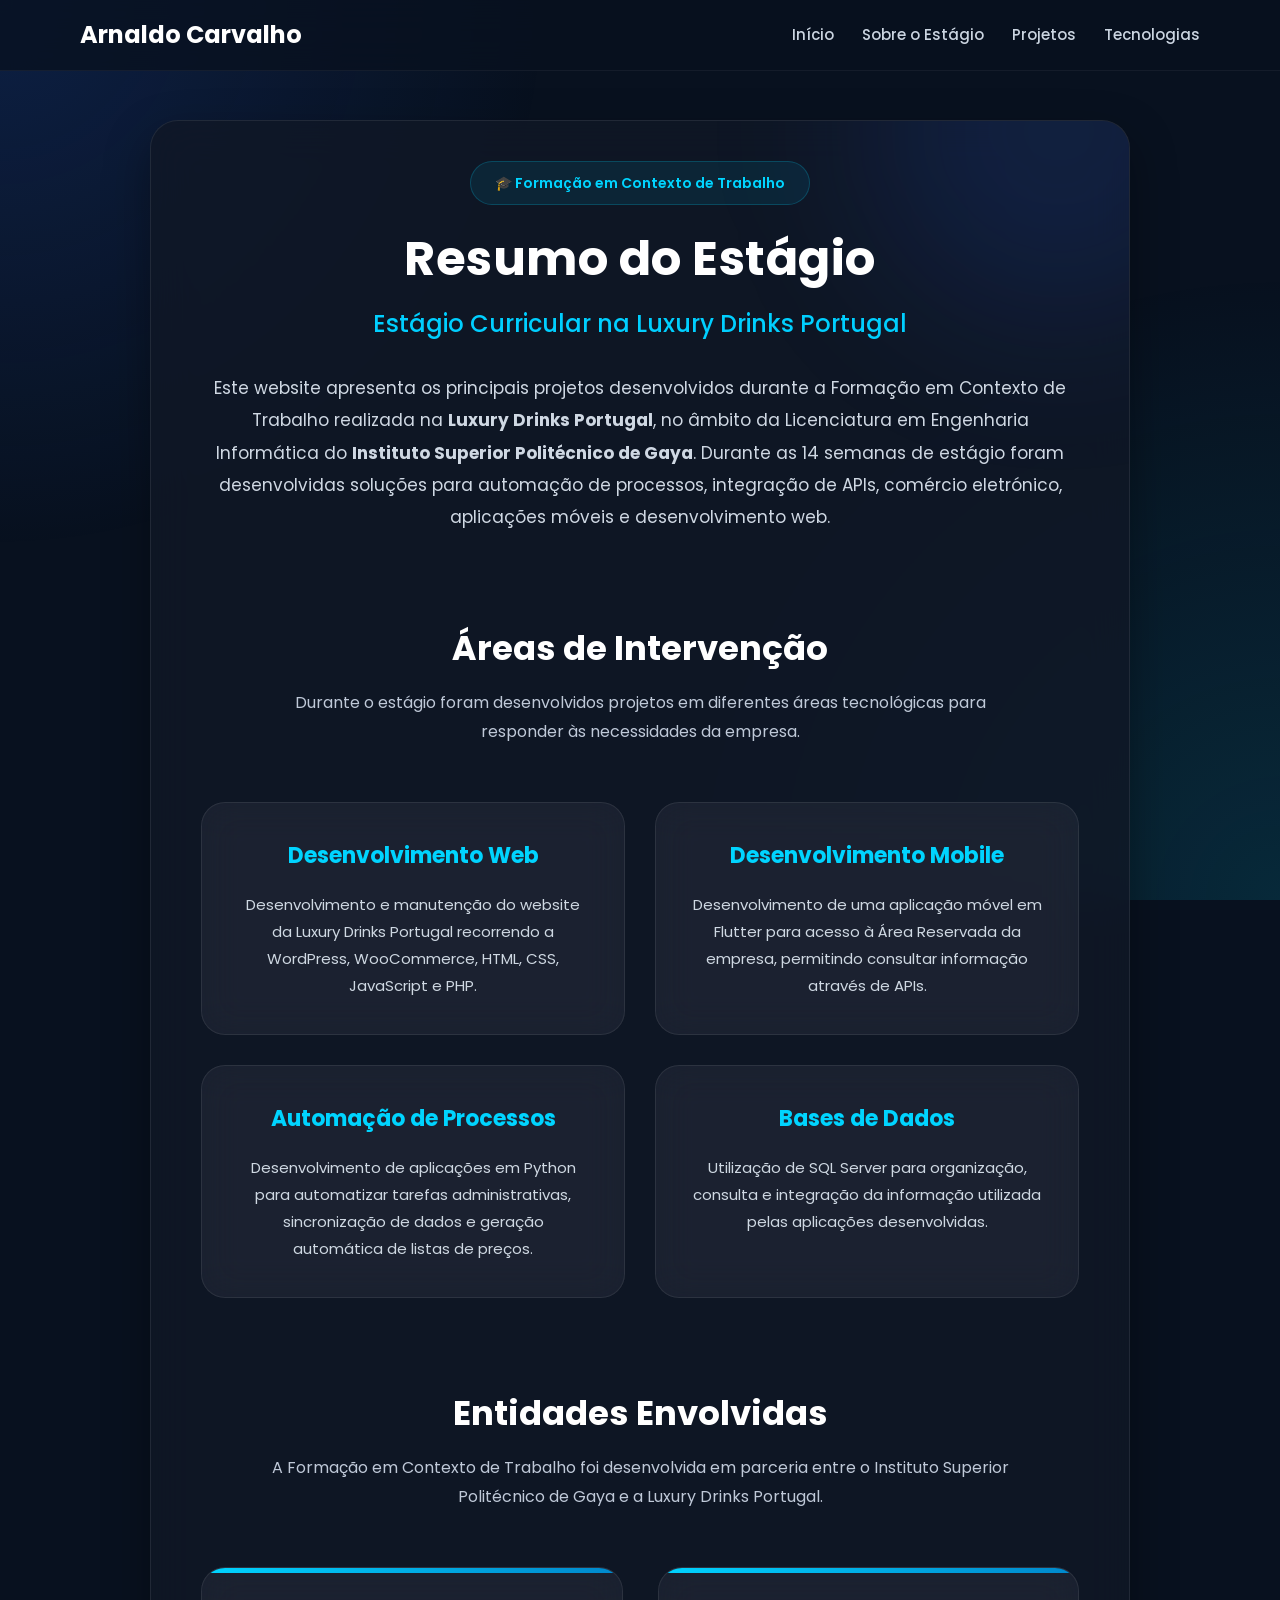
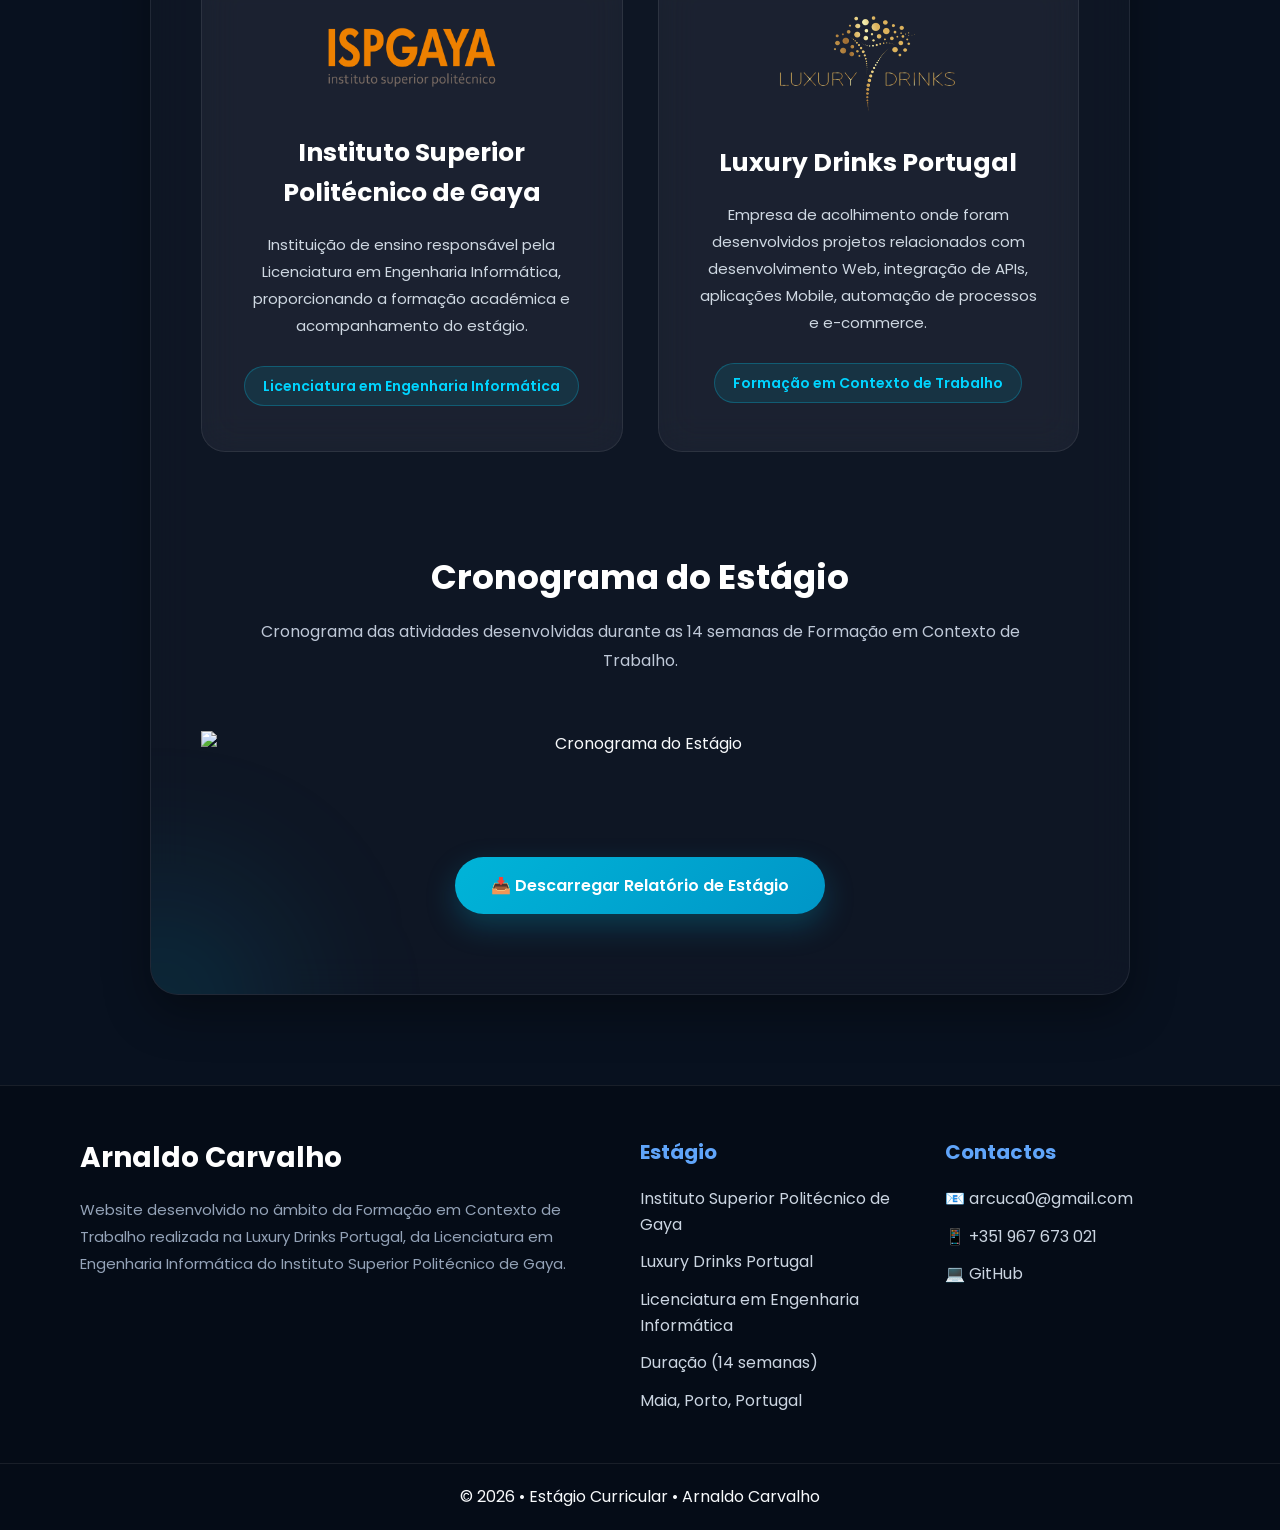
==== commit 8a4ff6f8: "Last Update" ====
--- a/about.html
+++ b/about.html
@@ -113,8 +113,6 @@
                 </div>
                 <div class="companies-grid">
 
-                    <!-- ISPGAYA -->
-
                     <div class="company-card card">
                         <a href="https://www.ispgaya.pt/" target="_blank">
                             <img src="assets/ispgaya.png"alt="ISPGAYA">
@@ -129,8 +127,6 @@
                         </a>
                     </div>
 
-                    <!-- LUXURY DRINKS -->
-
                     <div class="company-card luxury card">
                         <a href="https://www.luxury-drinks.com/" target="_blank">
                             <img src="assets/luxurydrinks.png" alt="Luxury Drinks">
@@ -177,7 +173,7 @@
     <footer>
         <div class="footer-container">
             <div class="footer-main">
-                <h2>👨‍💻 Arnaldo Carvalho</h2>
+                <h2>Arnaldo Carvalho</h2>
                 <p>
                     Website desenvolvido no âmbito da Formação em Contexto de Trabalho
                     realizada na Luxury Drinks Portugal, da
@@ -187,18 +183,19 @@
             </div>
 
             <div class="footer-section">
-                <h3>🎓 Estágio</h3>
+                <h3>Estágio</h3>
                 <ul>
-                    <li>🏫 Instituto Superior Politécnico de Gaya</li>
-                    <li>💼 Luxury Drinks Portugal</li>
-                    <li>📚 Licenciatura em Engenharia Informática</li>
-                    <li>📅 Duração (14 semanas)</li>
-                    <li>📍 Maia, Porto, Portugal</li>
+                    <li>Instituto Superior Politécnico de Gaya</li>
+                    <li>Luxury Drinks Portugal</li>
+                    <li>Licenciatura em Engenharia Informática</li>
+                    <li>Duração (14 semanas)</li>
+                    <li>Maia, Porto, Portugal</li>
                 </ul>
+
             </div>
 
             <div class="footer-section">
-                <h3>📬 Contactos</h3>
+                <h3>Contactos</h3>
                 <ul>
                     <li>
                         <a href="mailto:arcuca0@gmail.com">
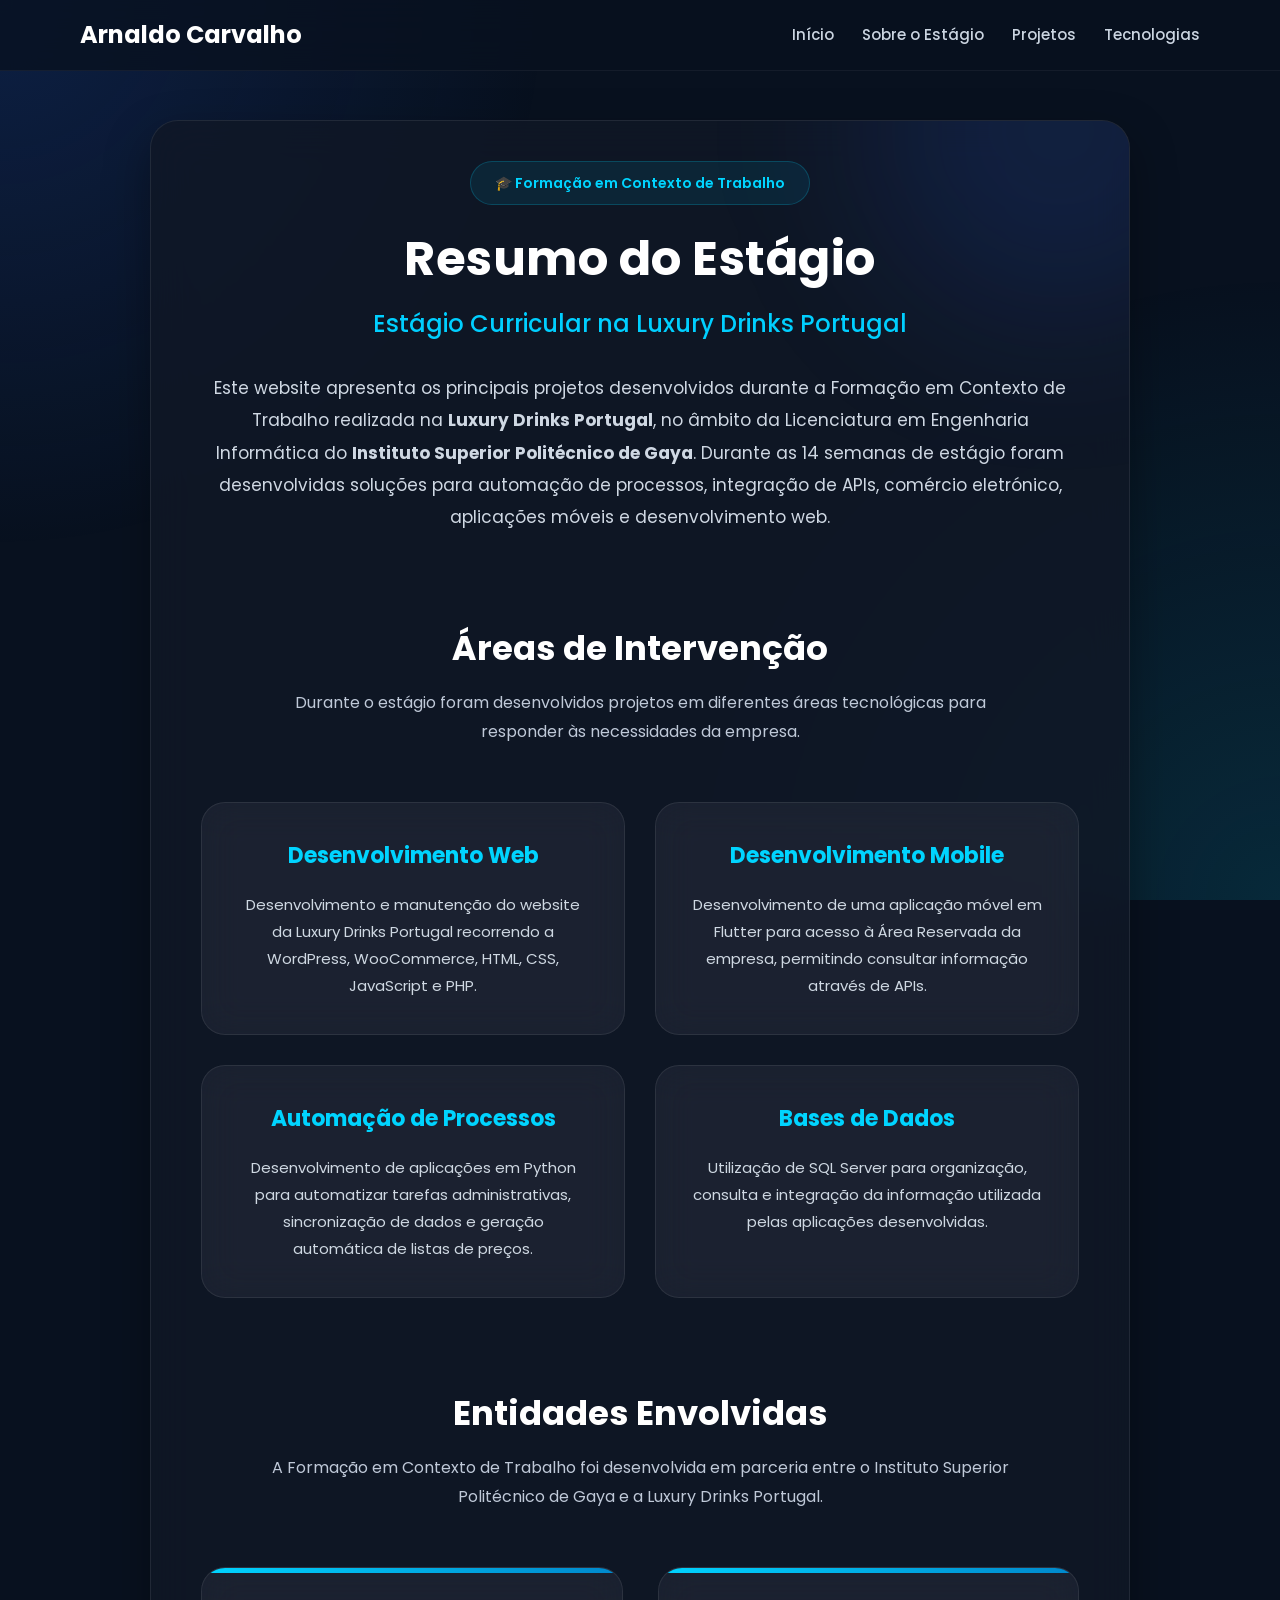
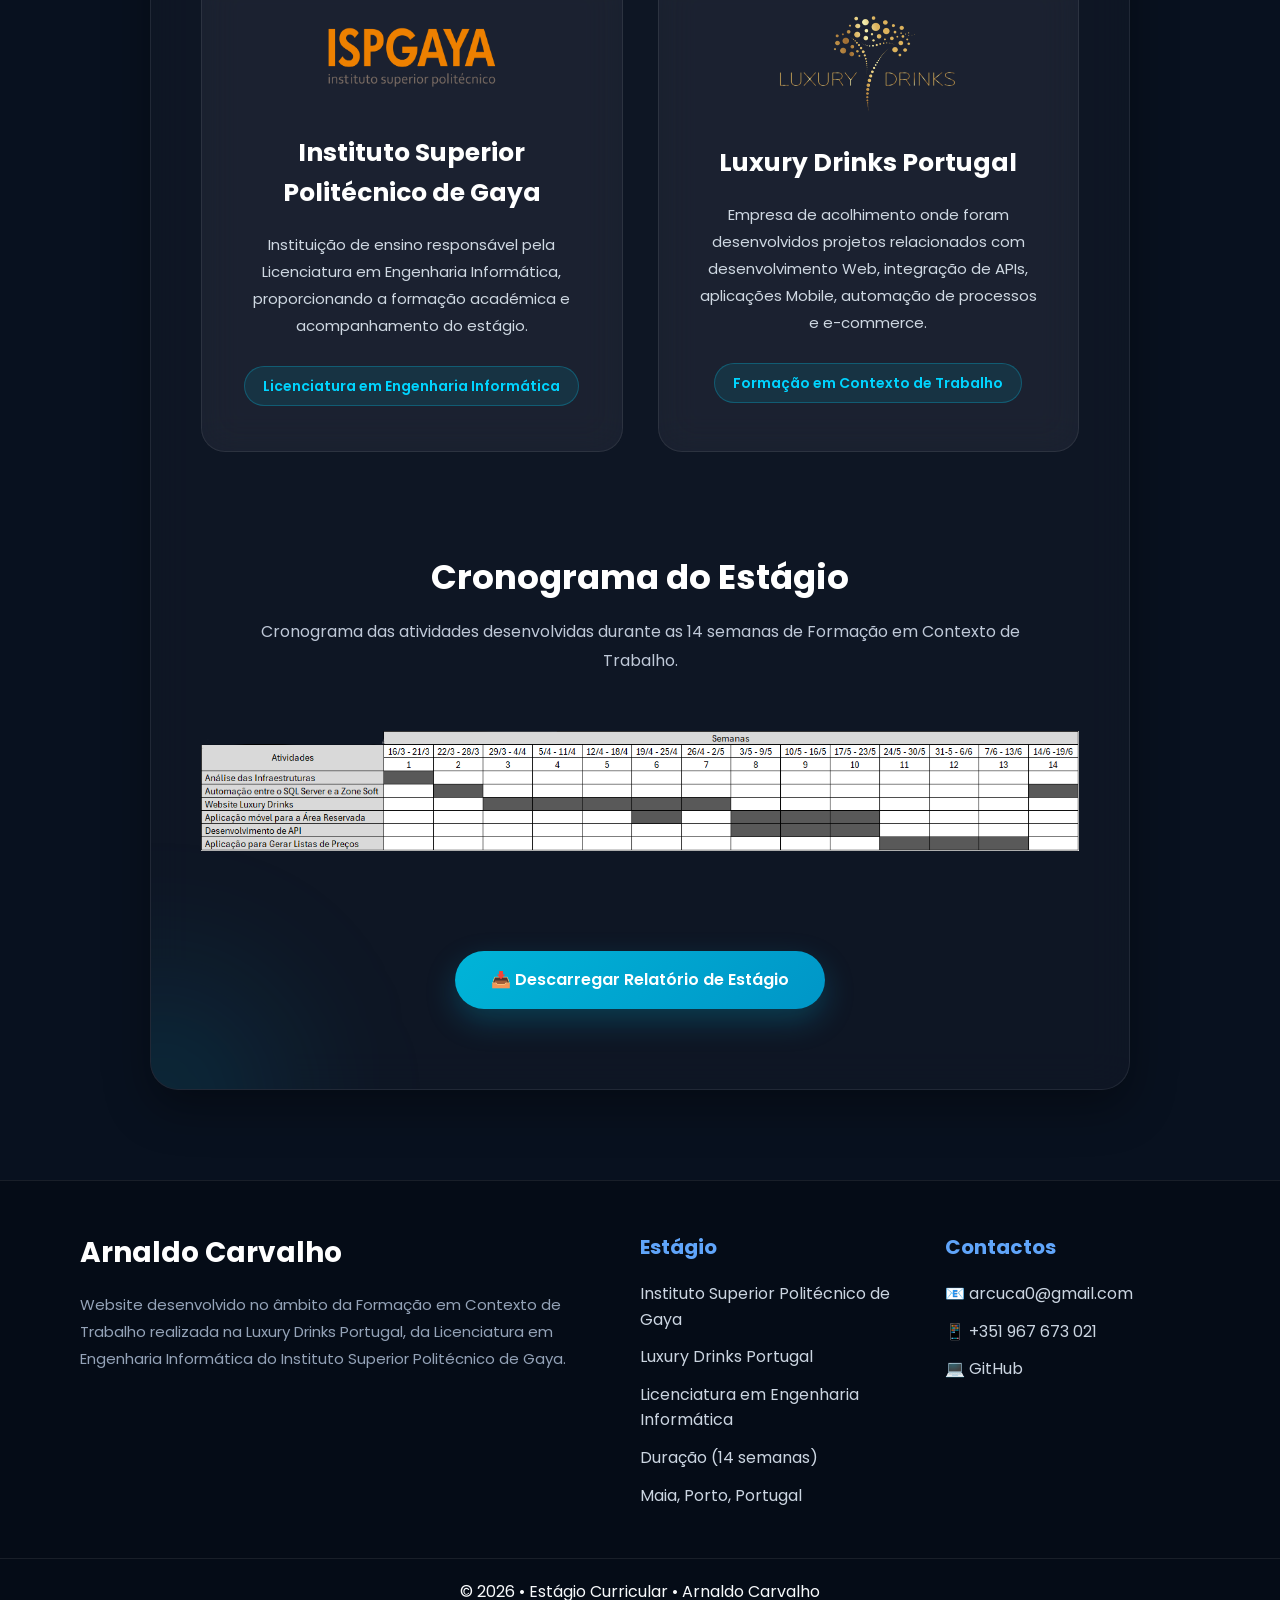
==== commit 1aea3614: "Adição do Cronograma" ====
--- a/about.html
+++ b/about.html
@@ -154,7 +154,7 @@
                     </p>
                 </div>
                 <div class="schedule-image">
-                    <img src="assets/images/cronograma.png"alt="Cronograma do Estágio">
+                    <img src="assets/cronograma.png"alt="Cronograma do Estágio">
                 </div>
             </section>
 
